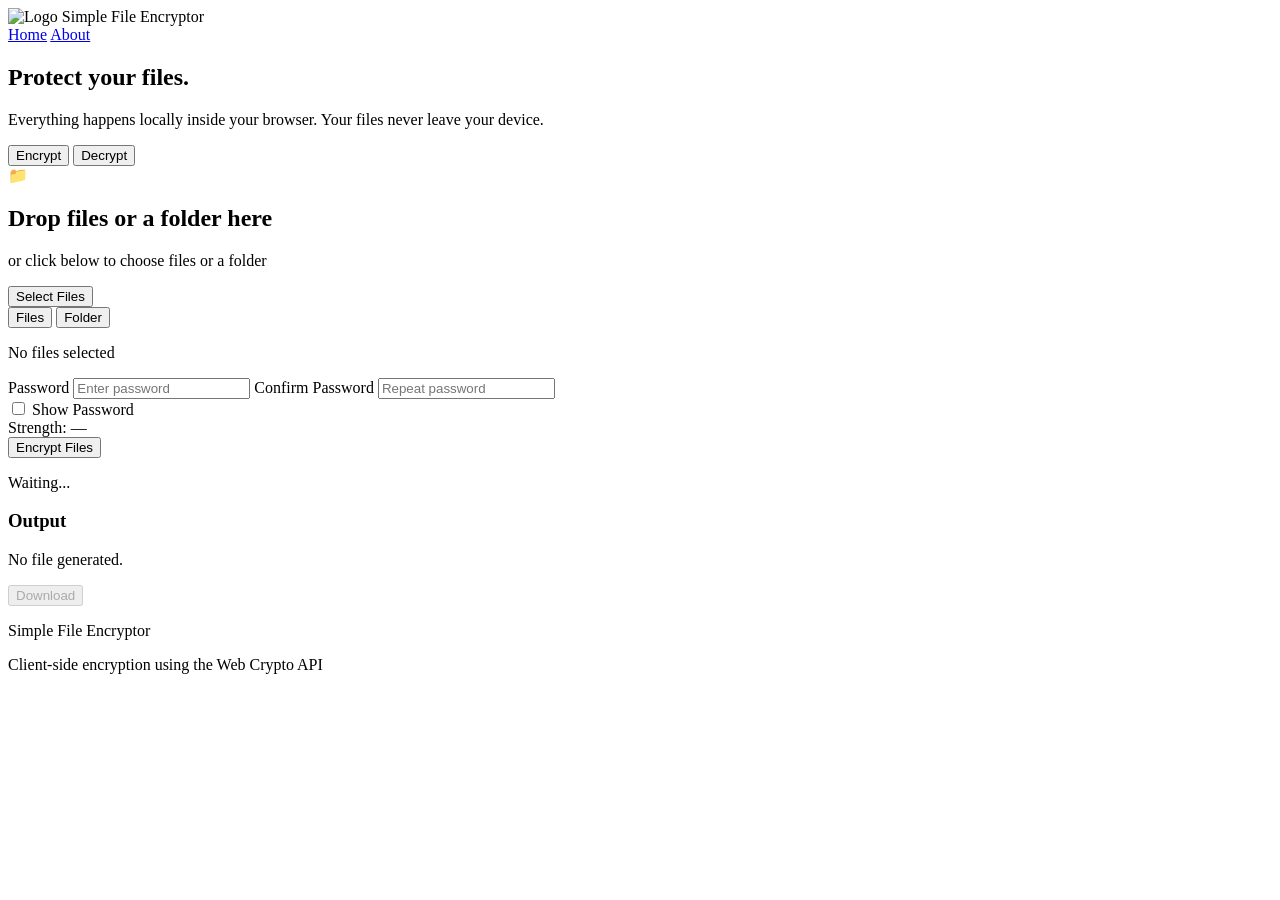
==== index.html @ 3c9c7903 "Added code files. Added raw files, look at releases to download zip unlike previously." ====
<!DOCTYPE html>
<html lang="en">

<head>
    <meta charset="UTF-8">
    <meta name="viewport" content="width=device-width, initial-scale=1.0">

    <title>Simple File Encryptor</title>

    <meta name="description"
        content="Encrypt and decrypt files securely using your browser. No uploads. No accounts.">

    <link rel="icon" href="public/favicon.svg">
    <link rel="manifest" href="public/manifest.json">

    <link rel="stylesheet" href="css/main.css">
    <link rel="stylesheet" href="css/components.css">
    <link rel="stylesheet" href="css/animations.css">
</head>

<body>

<header class="navbar">

    <div class="logo-area">
        <img src="public/logo.svg" alt="Logo">
        <span>Simple File Encryptor</span>
    </div>

    <nav>

        <a href="index.html" class="active">Home</a>

        <a href="about.html">About</a>

    </nav>

</header>

<main>

<section class="hero">

<h1>Protect your files.</h1>

<p>
Everything happens locally inside your browser.
Your files never leave your device.
</p>

</section>

<section class="mode-selector">

<button id="encryptTab" class="mode active">
Encrypt
</button>

<button id="decryptTab" class="mode">
Decrypt
</button>

</section>

<section class="card">

<div id="dropZone">

<div class="upload-icon">

📁

</div>

<h2>Drop files or a folder here</h2>

<p>or click below to choose files or a folder</p>

<input
type="file"
id="fileInput"
hidden
multiple>

<button id="chooseFile">

Select Files

</button>

<div class="picker-mode" aria-label="Selection mode">

<button id="pickerFiles" type="button" class="picker-option active">
Files
</button>

<button id="pickerFolder" type="button" class="picker-option">
Folder
</button>

</div>

<p id="selectedFile">

No files selected

</p>

</div>

</section>

<section class="card">

<label>

Password

</label>

<input
type="password"
id="password"
placeholder="Enter password">

<label>

Confirm Password

</label>

<input
type="password"
id="confirmPassword"
placeholder="Repeat password">

<div class="password-tools">

<label>

<input
type="checkbox"
id="showPassword">

Show Password

</label>

<div id="strength">

Strength:
—

</div>

</div>

</section>

<section class="card">

<button id="actionButton">

Encrypt Files

</button>

<div class="progress-container">

<div id="progressBar">

</div>

</div>

<p id="status">

Waiting...

</p>

</section>

<section class="card output">

<h3>

Output

</h3>

<p id="outputFilename">

No file generated.

</p>

<button
id="downloadButton"
disabled>

Download

</button>

</section>

</main>

<footer>

<p>

Simple File Encryptor

</p>

<p>

Client-side encryption using the Web Crypto API

</p>

</footer>

<script src="js/utils.js"></script>

<script src="js/file.js"></script>

<script src="js/password.js"></script>

<script src="js/dragdrop.js"></script>

<script src="js/zip.js"></script>

<script src="js/crypto.js"></script>

<script src="js/download.js"></script>

<script src="js/ui.js"></script>

<script src="js/app.js"></script>

</body>

</html>
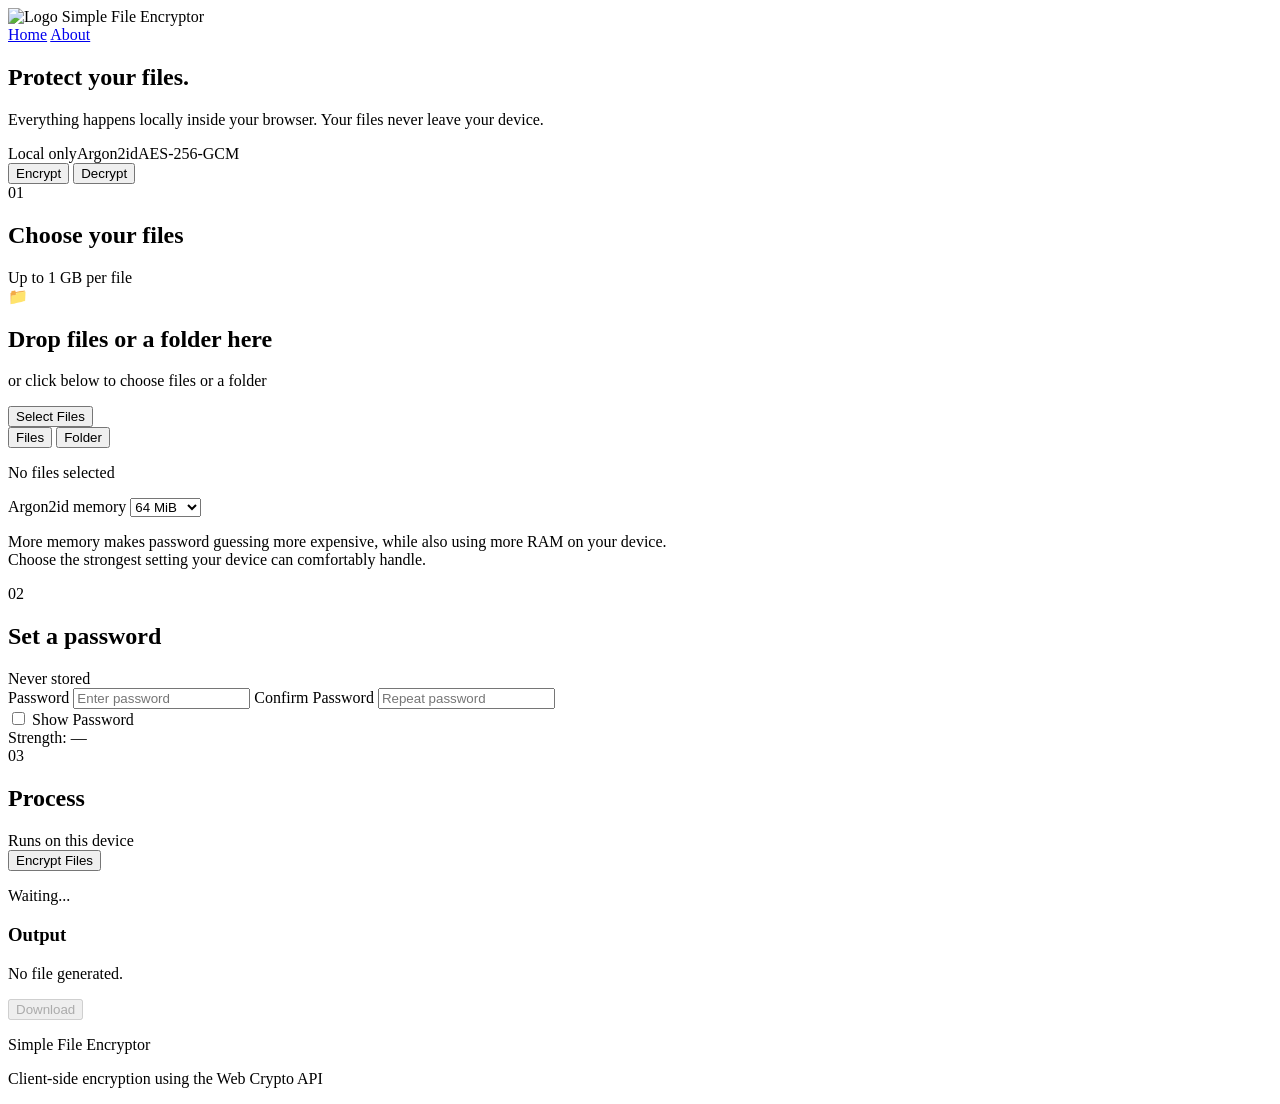
==== commit 3a8d6016: "Added the new Version, 2.0" ====
--- a/index.html
+++ b/index.html
@@ -8,7 +8,8 @@
     <title>Simple File Encryptor</title>
 
     <meta name="description"
-        content="Encrypt and decrypt files securely using your browser. No uploads. No accounts.">
+        content="Local file encryption using Argon2id and AES-256-GCM. No uploads. No accounts.">
+    <meta http-equiv="Content-Security-Policy" content="default-src 'self'; script-src 'self' 'wasm-unsafe-eval'; style-src 'self'; img-src 'self' data:; font-src 'self'; connect-src 'self'; object-src 'none'; base-uri 'none'; form-action 'none'; frame-ancestors 'none'; worker-src 'self' blob:;">
 
     <link rel="icon" href="public/favicon.svg">
     <link rel="manifest" href="public/manifest.json">
@@ -44,9 +45,9 @@
 <h1>Protect your files.</h1>
 
 <p>
-Everything happens locally inside your browser.
-Your files never leave your device.
-</p>
+Everything happens locally inside your browser. Your files never leave your device.
+</p>
+<div class="security-pills" aria-label="Security summary"><span>Local only</span><span>Argon2id</span><span>AES-256-GCM</span></div>
 
 </section>
 
@@ -62,7 +63,9 @@
 
 </section>
 
-<section class="card">
+<section class="card workflow-card">
+
+<div class="section-heading"><div><span class="step-label">01</span><h2>Choose your files</h2></div><span class="section-hint">Up to 1 GB per file</span></div>
 
 <div id="dropZone">
 
@@ -106,11 +109,30 @@
 
 </p>
 
-</div>
-
-</section>
-
-<section class="card">
+<div class="security-options" aria-labelledby="argonMemoryLabel">
+
+<label id="argonMemoryLabel" for="argonMemory">Argon2id memory</label>
+
+<select id="argonMemory" aria-describedby="argonMemoryHelp">
+    <option value="12288">12 MiB</option>
+    <option value="32768">32 MiB</option>
+    <option value="65536" selected>64 MiB</option>
+    <option value="131072">128 MiB</option>
+    <option value="262144">256 MiB</option>
+    <option value="512000">500 MiB</option>
+</select>
+
+<p id="argonMemoryHelp" class="security-help">More memory makes password guessing more expensive, while also using more RAM on your device.<br>Choose the strongest setting your device can comfortably handle.</p>
+
+</div>
+
+</div>
+
+</section>
+
+<section class="card workflow-card">
+
+<div class="section-heading"><div><span class="step-label">02</span><h2>Set a password</h2></div><span class="section-hint">Never stored</span></div>
 
 <label>
 
@@ -157,7 +179,9 @@
 
 </section>
 
-<section class="card">
+<section class="card workflow-card action-card">
+
+<div class="section-heading"><div><span class="step-label">03</span><h2>Process</h2></div><span class="section-hint">Runs on this device</span></div>
 
 <button id="actionButton">
 
@@ -181,7 +205,7 @@
 
 </section>
 
-<section class="card output">
+<section class="card output workflow-card">
 
 <h3>
 
@@ -224,21 +248,14 @@
 </footer>
 
 <script src="js/utils.js"></script>
-
 <script src="js/file.js"></script>
-
 <script src="js/password.js"></script>
-
 <script src="js/dragdrop.js"></script>
-
+<script src="js/argon2id.js"></script>
 <script src="js/zip.js"></script>
-
 <script src="js/crypto.js"></script>
-
 <script src="js/download.js"></script>
-
 <script src="js/ui.js"></script>
-
 <script src="js/app.js"></script>
 
 </body>
